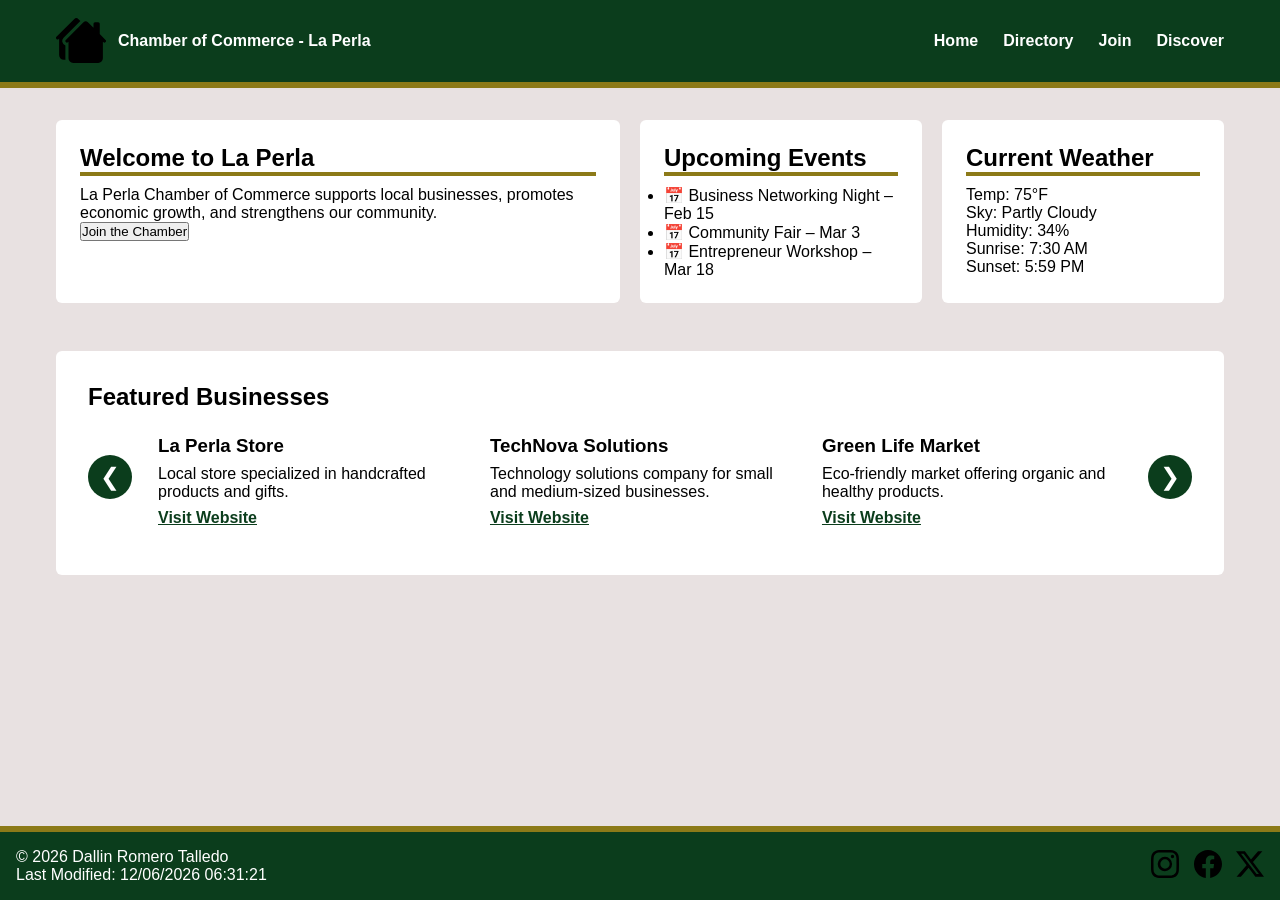
==== chamber/index.html @ d85afb42 "week03" ====
<!doctype html>
<html lang="en">
  <head>
    <meta charset="UTF-8" />
    <meta name="viewport" content="width=device-width, initial-scale=1.0" />
    <title>Chamber of Commerce - La Perla</title>

    <link rel="stylesheet" href="styles/directory.css" />
    <link rel="icon" href="images/icon.png" />

    <script src="scripts/menu.js" defer></script>
    <script src="scripts/carousel.js" defer></script>
    <script src="scripts/weather.js" defer></script>
    <script src="scripts/lastmodified.js" defer></script>
  </head>

  <body>
    <header class="site-header">
      <div class="header-content">
        <div class="logo">
          <img src="images/houses-fill.svg" alt="Logo" />
          <span>Chamber of Commerce - La Perla</span>
        </div>

        <button id="ham-btn" class="hamburger">&#9776;</button>

        <nav id="nav-menu" class="nav">
          <ul>
            <li><a href="#">Home</a></li>
            <li><a href="#">Directory</a></li>
            <li><a href="#">Join</a></li>
            <li><a href="#">Discover</a></li>
          </ul>
        </nav>
      </div>
    </header>

    <main class="container">
      <!-- DASHBOARD -->
      <section class="medium">
        <section>
          <h2>Welcome to La Perla</h2>
          <p>
            La Perla Chamber of Commerce supports local businesses, promotes
            economic growth, and strengthens our community.
          </p>
          <button class="cta">Join the Chamber</button>
        </section>

        <section>
          <h2>Upcoming Events</h2>
          <ul class="events">
            <li>📅 Business Networking Night – Feb 15</li>
            <li>📅 Community Fair – Mar 3</li>
            <li>📅 Entrepreneur Workshop – Mar 18</li>
          </ul>
        </section>

        <section>
          <h2>Current Weather</h2>
          <p id="temp">Temp: --</p>
          <p id="desc">Sky: --</p>
          <p id="humidity">Humidity: --</p>
          <p id="sunrise">Sunrise: --</p>
          <p id="sunset">Sunset: --</p>
        </section>
      </section>

      <!-- CAROUSEL -->
      <section class="carousel-section">
        <h2>Featured Businesses</h2>

        <div class="carousel-wrapper">
          <button class="carousel-btn" id="prevBtn">&#10094;</button>

          <div class="carousel-viewport">
            <div class="carousel-track" id="carouselTrack">
              <!-- cards creadas por JS -->
            </div>
          </div>

          <button class="carousel-btn" id="nextBtn">&#10095;</button>
        </div>
      </section>
    </main>

    <footer>
      <div>
        <p>© 2026 Dallin Romero Talledo</p>
        <p id="lastModified"></p>
      </div>

      <div class="social">
        <img src="images/instagram.svg" alt="Instagram" />
        <img src="images/facebook.svg" alt="Facebook" />
        <img src="images/twitter.svg" alt="Twitter" />
      </div>
    </footer>
  </body>
</html>
---- chamber/styles/directory.css ----
:root {
  --green-dark: #0b3d1c;
  --gold: #8c7a18;
  --bg-light: #e8e1e1;
}

* {
  margin: 0;
  padding: 0;
  box-sizing: border-box;
}

/* ===== BODY LAYOUT ===== */
body {
  font-family: Arial, Helvetica, sans-serif;
  background-color: var(--bg-light);
  min-height: 100vh;
  display: flex;
  flex-direction: column;
}

main {
  flex: 1;
}

/* ===== HEADER ===== */
.site-header {
  background-color: var(--green-dark);
  border-bottom: 6px solid var(--gold);
}

.header-content {
  max-width: 1200px;
  margin: auto;
  padding: 1rem;
  display: flex;
  justify-content: space-between;
  align-items: center;
  position: relative;
}

.logo {
  display: flex;
  align-items: center;
  gap: 12px;
  color: white;
  font-weight: bold;
}

.logo img {
  width: 50px;
}

/* ===== NAV ===== */
.nav ul {
  list-style: none;
  display: flex;
  gap: 25px;
}

.nav a {
  color: white;
  text-decoration: none;
  font-weight: bold;
}

.hamburger {
  display: none;
  font-size: 2rem;
  background: none;
  border: none;
  color: white;
  cursor: pointer;
}

/* ===== MAIN ===== */
.container {
  max-width: 1200px;
  margin: auto;
  padding: 2rem 1rem;
}

/* ===== DASHBOARD ===== */
.medium {
  display: grid;
  grid-template-columns: 2fr 1fr 1fr;
  gap: 20px;
}

.medium section {
  background: white;
  padding: 1.5rem;
  border-radius: 6px;
}

.medium h2 {
  border-bottom: 4px solid var(--gold);
  margin-bottom: 10px;
}

/* ===== WELCOME IMAGE PLACEHOLDER ===== */
.welcome-image {
  width: 100%;
  height: 160px;
  background-color: #ddd;
  border-radius: 6px;
  margin-bottom: 12px;

  display: flex;
  align-items: center;
  justify-content: center;
  color: #666;
  font-size: 0.9rem;
}

/* ===== CAROUSEL ===== */
.carousel-section {
  margin-top: 3rem;
  background: white;
  padding: 2rem;
  border-radius: 6px;
}

.carousel-wrapper {
  display: flex;
  align-items: center;
  gap: 10px;
}

.carousel-viewport {
  overflow: hidden;
  width: 100%;
}

.carousel-track {
  display: flex;
  transition: transform 0.6s ease;
}

/* Card wrapper (fixed size) */
.carousel-card {
  flex: 0 0 33.3333%;
  padding: 1rem;
}

/* Card content */
.carousel-card-inner {
  background: #f5f5f5;
  padding: 1rem;
  border-radius: 6px;
  text-align: center;
  min-height: 280px;
  animation: fadeUp 0.5s ease;
}

/* Image placeholder */
.carousel-card img {
  width: 100%;
  height: 100px;
  object-fit: contain;
  background: #ddd;
  border-radius: 4px;
  margin-bottom: 10px;
}

.carousel-card h3 {
  margin: 8px 0;
}

.carousel-card a {
  display: inline-block;
  margin-top: 8px;
  font-weight: bold;
  color: var(--green-dark);
}

/* Buttons */
.carousel-btn {
  background: var(--green-dark);
  color: white;
  border: none;
  font-size: 1.5rem;
  padding: 8px 12px;
  cursor: pointer;
  border-radius: 50%;
}

/* Animation */
@keyframes fadeUp {
  from {
    opacity: 0;
    transform: translateY(12px);
  }
  to {
    opacity: 1;
    transform: translateY(0);
  }
}

/* ===== FOOTER ===== */
footer {
  background: var(--green-dark);
  border-top: 6px solid var(--gold);
  color: white;
  padding: 1rem;
  display: flex;
  justify-content: space-between;
  align-items: center;
}

.social img {
  width: 28px;
  margin-left: 10px;
}

/* ===== MOBILE ===== */
@media (max-width: 768px) {
  .hamburger {
    display: block;
  }

  .nav {
    display: none;
    position: absolute;
    top: 90px;
    left: 0;
    width: 100%;
    background: var(--green-dark);
  }

  .nav.open {
    display: block;
  }

  .nav ul {
    flex-direction: column;
    text-align: center;
    padding: 1rem 0;
  }

  .medium {
    grid-template-columns: 1fr;
  }

  .carousel-card {
    flex: 0 0 100%;
  }
}
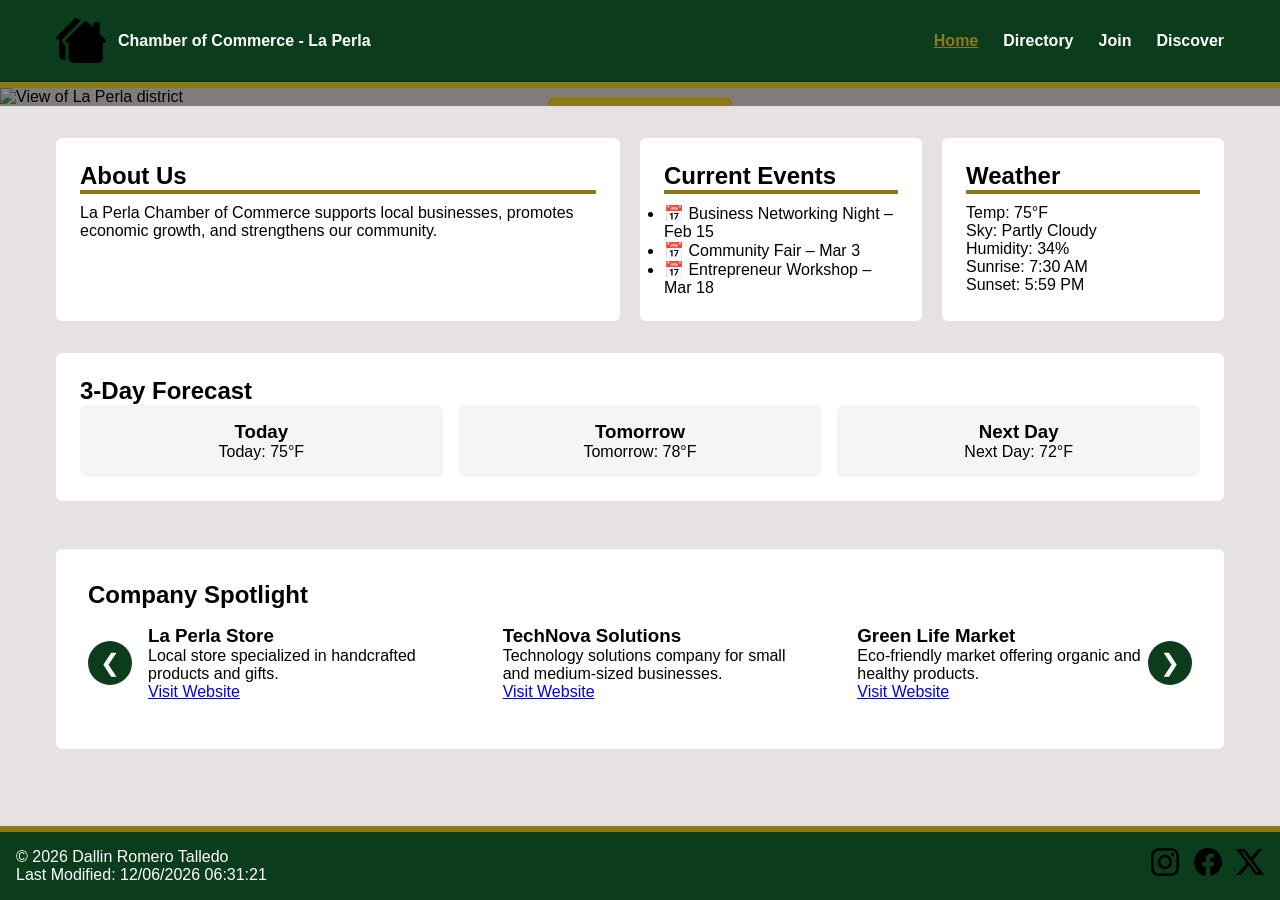
==== commit 157a425f: "week03" ====
--- a/chamber/index.html
+++ b/chamber/index.html
@@ -1,100 +1,136 @@
 <!doctype html>
 <html lang="en">
-  <head>
-    <meta charset="UTF-8" />
-    <meta name="viewport" content="width=device-width, initial-scale=1.0" />
-    <title>Chamber of Commerce - La Perla</title>
+<head>
+  <meta charset="UTF-8">
+  <meta name="viewport" content="width=device-width, initial-scale=1.0">
+  <title>Chamber of Commerce - La Perla</title>
 
-    <link rel="stylesheet" href="styles/directory.css" />
-    <link rel="icon" href="images/icon.png" />
+  <meta name="description" content="La Perla Chamber of Commerce supports local businesses, events, and community growth.">
+  <meta name="author" content="Dallin Romero Talledo">
 
-    <script src="scripts/menu.js" defer></script>
-    <script src="scripts/carousel.js" defer></script>
-    <script src="scripts/weather.js" defer></script>
-    <script src="scripts/lastmodified.js" defer></script>
-  </head>
+  <link rel="stylesheet" href="styles/directory.css">
+  <link rel="icon" href="images/icon.png">
 
-  <body>
-    <header class="site-header">
-      <div class="header-content">
-        <div class="logo">
-          <img src="images/houses-fill.svg" alt="Logo" />
-          <span>Chamber of Commerce - La Perla</span>
-        </div>
+  <script src="scripts/menu.js" defer></script>
+  <script src="scripts/weather.js" defer></script>
+  <script src="scripts/carousel.js" defer></script>
+  <script src="scripts/lastmodified.js" defer></script>
+</head>
 
-        <button id="ham-btn" class="hamburger">&#9776;</button>
+<body>
+<header class="site-header">
+  <div class="header-content">
+    <div class="logo">
+      <img src="images/houses-fill.svg" alt="Chamber logo">
+      <span>Chamber of Commerce - La Perla</span>
+    </div>
 
-        <nav id="nav-menu" class="nav">
-          <ul>
-            <li><a href="#">Home</a></li>
-            <li><a href="#">Directory</a></li>
-            <li><a href="#">Join</a></li>
-            <li><a href="#">Discover</a></li>
-          </ul>
-        </nav>
-      </div>
-    </header>
+    <button id="ham-btn" class="hamburger">&#9776;</button>
 
-    <main class="container">
-      <!-- DASHBOARD -->
-      <section class="medium">
-        <section>
-          <h2>Welcome to La Perla</h2>
-          <p>
-            La Perla Chamber of Commerce supports local businesses, promotes
-            economic growth, and strengthens our community.
-          </p>
-          <button class="cta">Join the Chamber</button>
-        </section>
+    <nav id="nav-menu" class="nav">
+      <ul>
+        <li><a href="#" class="active">Home</a></li>
+        <li><a href="#">Directory</a></li>
+        <li><a href="#">Join</a></li>
+        <li><a href="#">Discover</a></li>
+      </ul>
+    </nav>
+  </div>
+</header>
 
-        <section>
-          <h2>Upcoming Events</h2>
-          <ul class="events">
-            <li>📅 Business Networking Night – Feb 15</li>
-            <li>📅 Community Fair – Mar 3</li>
-            <li>📅 Entrepreneur Workshop – Mar 18</li>
-          </ul>
-        </section>
+<!-- HERO -->
+<section class="hero">
+  <img src="images/la-perla.jpg"
+       alt="View of La Perla district"
+       class="hero-img"
+       loading="lazy">
+  <div class="hero-content">
+    <h1>Welcome to La Perla</h1>
+    <a href="#" class="hero-cta">Join the Chamber</a>
+  </div>
+</section>
 
-        <section>
-          <h2>Current Weather</h2>
-          <p id="temp">Temp: --</p>
-          <p id="desc">Sky: --</p>
-          <p id="humidity">Humidity: --</p>
-          <p id="sunrise">Sunrise: --</p>
-          <p id="sunset">Sunset: --</p>
-        </section>
-      </section>
+<main class="container">
 
-      <!-- CAROUSEL -->
-      <section class="carousel-section">
-        <h2>Featured Businesses</h2>
+  <!-- TOP GRID -->
+  <section class="medium">
+    <section>
+      <h2>About Us</h2>
+      <p>
+        La Perla Chamber of Commerce supports local businesses,
+        promotes economic growth, and strengthens our community.
+      </p>
+    </section>
 
-        <div class="carousel-wrapper">
-          <button class="carousel-btn" id="prevBtn">&#10094;</button>
+    <section>
+      <h2>Current Events</h2>
+      <ul class="events">
+        <li>📅 Business Networking Night – Feb 15</li>
+        <li>📅 Community Fair – Mar 3</li>
+        <li>📅 Entrepreneur Workshop – Mar 18</li>
+      </ul>
+    </section>
 
-          <div class="carousel-viewport">
-            <div class="carousel-track" id="carouselTrack">
-              <!-- cards creadas por JS -->
-            </div>
-          </div>
+    <section>
+      <h2>Weather</h2>
+      <p id="temp">Temp: --</p>
+      <p id="desc">Sky: --</p>
+      <p id="humidity">Humidity: --</p>
+      <p id="sunrise">Sunrise: --</p>
+      <p id="sunset">Sunset: --</p>
+    </section>
+  </section>
 
-          <button class="carousel-btn" id="nextBtn">&#10095;</button>
-        </div>
-      </section>
-    </main>
+  <!-- FORECAST RECTANGLE -->
+  <section class="forecast-box">
+    <h2>3-Day Forecast</h2>
 
-    <footer>
-      <div>
-        <p>© 2026 Dallin Romero Talledo</p>
-        <p id="lastModified"></p>
+    <div class="forecast-grid">
+      <div class="forecast-day">
+        <h3>Today</h3>
+        <p id="today"></p>
       </div>
 
-      <div class="social">
-        <img src="images/instagram.svg" alt="Instagram" />
-        <img src="images/facebook.svg" alt="Facebook" />
-        <img src="images/twitter.svg" alt="Twitter" />
+      <div class="forecast-day">
+        <h3>Tomorrow</h3>
+        <p id="tomorrow"></p>
       </div>
-    </footer>
-  </body>
+
+      <div class="forecast-day">
+        <h3>Next Day</h3>
+        <p id="day2"></p>
+      </div>
+    </div>
+  </section>
+
+  <!-- COMPANY SPOTLIGHT -->
+  <section class="carousel-section">
+    <h2>Company Spotlight</h2>
+
+    <div class="carousel-wrapper">
+      <button class="carousel-btn" id="prevBtn">&#10094;</button>
+
+      <div class="carousel-viewport">
+        <div class="carousel-track" id="carouselTrack"></div>
+      </div>
+
+      <button class="carousel-btn" id="nextBtn">&#10095;</button>
+    </div>
+  </section>
+
+</main>
+
+<footer>
+  <div>
+    <p>© 2026 Dallin Romero Talledo</p>
+    <p id="lastModified"></p>
+  </div>
+
+  <div class="social">
+    <img src="images/instagram.svg" alt="Instagram">
+    <img src="images/facebook.svg" alt="Facebook">
+    <img src="images/twitter.svg" alt="Twitter">
+  </div>
+</footer>
+</body>
 </html>
--- a/chamber/styles/directory.css
+++ b/chamber/styles/directory.css
@@ -10,7 +10,6 @@
   box-sizing: border-box;
 }
 
-/* ===== BODY LAYOUT ===== */
 body {
   font-family: Arial, Helvetica, sans-serif;
   background-color: var(--bg-light);
@@ -23,7 +22,7 @@
   flex: 1;
 }
 
-/* ===== HEADER ===== */
+/* HEADER */
 .site-header {
   background-color: var(--green-dark);
   border-bottom: 6px solid var(--gold);
@@ -36,7 +35,6 @@
   display: flex;
   justify-content: space-between;
   align-items: center;
-  position: relative;
 }
 
 .logo {
@@ -51,7 +49,7 @@
   width: 50px;
 }
 
-/* ===== NAV ===== */
+/* NAV */
 .nav ul {
   list-style: none;
   display: flex;
@@ -62,6 +60,11 @@
   color: white;
   text-decoration: none;
   font-weight: bold;
+}
+
+.nav a.active {
+  color: var(--gold);
+  text-decoration: underline;
 }
 
 .hamburger {
@@ -70,17 +73,50 @@
   background: none;
   border: none;
   color: white;
-  cursor: pointer;
-}
-
-/* ===== MAIN ===== */
+}
+
+/* HERO */
+.hero {
+  position: relative;
+  width: 100%;
+  max-height: 420px;
+  overflow: hidden;
+}
+
+.hero-img {
+  width: 100%;
+  height: 420px;
+  object-fit: cover;
+}
+
+.hero-content {
+  position: absolute;
+  inset: 0;
+  background: rgba(0, 0, 0, 0.45);
+  display: flex;
+  flex-direction: column;
+  justify-content: center;
+  align-items: center;
+  color: white;
+}
+
+.hero-cta {
+  margin-top: 1rem;
+  padding: 0.8rem 1.5rem;
+  background: var(--gold);
+  color: black;
+  text-decoration: none;
+  font-weight: bold;
+  border-radius: 6px;
+}
+
+/* MAIN */
 .container {
   max-width: 1200px;
   margin: auto;
   padding: 2rem 1rem;
 }
 
-/* ===== DASHBOARD ===== */
 .medium {
   display: grid;
   grid-template-columns: 2fr 1fr 1fr;
@@ -98,22 +134,28 @@
   margin-bottom: 10px;
 }
 
-/* ===== WELCOME IMAGE PLACEHOLDER ===== */
-.welcome-image {
-  width: 100%;
-  height: 160px;
-  background-color: #ddd;
-  border-radius: 6px;
-  margin-bottom: 12px;
-
-  display: flex;
-  align-items: center;
-  justify-content: center;
-  color: #666;
-  font-size: 0.9rem;
-}
-
-/* ===== CAROUSEL ===== */
+/* FORECAST BOX */
+.forecast-box {
+  margin-top: 2rem;
+  background: white;
+  padding: 1.5rem;
+  border-radius: 6px;
+}
+
+.forecast-grid {
+  display: grid;
+  grid-template-columns: repeat(3, 1fr);
+  gap: 1rem;
+}
+
+.forecast-day {
+  background: #f5f5f5;
+  padding: 1rem;
+  border-radius: 6px;
+  text-align: center;
+}
+
+/* CAROUSEL */
 .carousel-section {
   margin-top: 3rem;
   background: white;
@@ -124,7 +166,6 @@
 .carousel-wrapper {
   display: flex;
   align-items: center;
-  gap: 10px;
 }
 
 .carousel-viewport {
@@ -134,70 +175,38 @@
 
 .carousel-track {
   display: flex;
-  transition: transform 0.6s ease;
-}
-
-/* Card wrapper (fixed size) */
+  width: 100%;
+  gap: 1rem;
+}
+
 .carousel-card {
   flex: 0 0 33.3333%;
   padding: 1rem;
 }
 
-/* Card content */
 .carousel-card-inner {
   background: #f5f5f5;
   padding: 1rem;
   border-radius: 6px;
   text-align: center;
-  min-height: 280px;
-  animation: fadeUp 0.5s ease;
-}
-
-/* Image placeholder */
+}
+
 .carousel-card img {
   width: 100%;
   height: 100px;
   object-fit: contain;
-  background: #ddd;
-  border-radius: 4px;
-  margin-bottom: 10px;
-}
-
-.carousel-card h3 {
-  margin: 8px 0;
-}
-
-.carousel-card a {
-  display: inline-block;
-  margin-top: 8px;
-  font-weight: bold;
-  color: var(--green-dark);
-}
-
-/* Buttons */
+}
+
 .carousel-btn {
   background: var(--green-dark);
   color: white;
   border: none;
   font-size: 1.5rem;
   padding: 8px 12px;
-  cursor: pointer;
   border-radius: 50%;
 }
 
-/* Animation */
-@keyframes fadeUp {
-  from {
-    opacity: 0;
-    transform: translateY(12px);
-  }
-  to {
-    opacity: 1;
-    transform: translateY(0);
-  }
-}
-
-/* ===== FOOTER ===== */
+/* FOOTER */
 footer {
   background: var(--green-dark);
   border-top: 6px solid var(--gold);
@@ -205,7 +214,6 @@
   padding: 1rem;
   display: flex;
   justify-content: space-between;
-  align-items: center;
 }
 
 .social img {
@@ -213,7 +221,7 @@
   margin-left: 10px;
 }
 
-/* ===== MOBILE ===== */
+/* MOBILE */
 @media (max-width: 768px) {
   .hamburger {
     display: block;
@@ -222,10 +230,10 @@
   .nav {
     display: none;
     position: absolute;
-    top: 90px;
-    left: 0;
     width: 100%;
     background: var(--green-dark);
+    top: 80px;
+    left: 0;
   }
 
   .nav.open {
@@ -235,10 +243,11 @@
   .nav ul {
     flex-direction: column;
     text-align: center;
-    padding: 1rem 0;
-  }
-
-  .medium {
+    padding: 1rem;
+  }
+
+  .medium,
+  .forecast-grid {
     grid-template-columns: 1fr;
   }
 
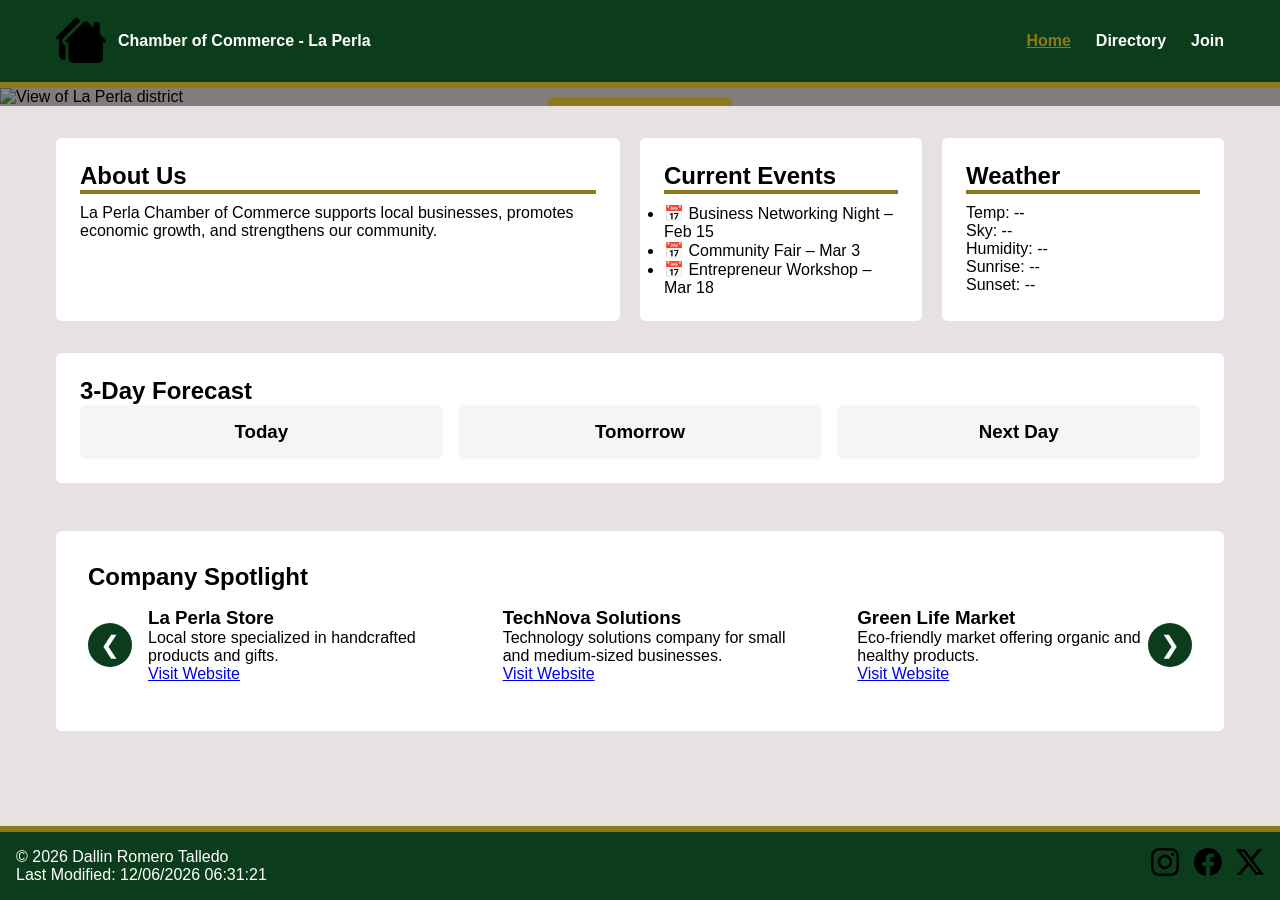
==== commit 34539663: "W04 Assignment: Chamber Join Page" ====
--- a/chamber/index.html
+++ b/chamber/index.html
@@ -29,10 +29,9 @@
 
     <nav id="nav-menu" class="nav">
       <ul>
-        <li><a href="#" class="active">Home</a></li>
-        <li><a href="#">Directory</a></li>
-        <li><a href="#">Join</a></li>
-        <li><a href="#">Discover</a></li>
+        <li><a href="index.html" class="active">Home</a></li>
+        <li><a href="directory.html">Directory</a></li>
+        <li><a href="join.html">Join</a></li>
       </ul>
     </nav>
   </div>
@@ -46,7 +45,7 @@
        loading="lazy">
   <div class="hero-content">
     <h1>Welcome to La Perla</h1>
-    <a href="#" class="hero-cta">Join the Chamber</a>
+    <a href="join.html" class="hero-cta">Join the Chamber</a>
   </div>
 </section>
 
--- a/chamber/styles/directory.css
+++ b/chamber/styles/directory.css
@@ -26,6 +26,7 @@
 .site-header {
   background-color: var(--green-dark);
   border-bottom: 6px solid var(--gold);
+  position: relative; /* 🔥 CLAVE PARA MENÚ MÓVIL */
 }
 
 .header-content {
@@ -134,7 +135,7 @@
   margin-bottom: 10px;
 }
 
-/* FORECAST BOX */
+/* FORECAST */
 .forecast-box {
   margin-top: 2rem;
   background: white;
@@ -225,6 +226,7 @@
 @media (max-width: 768px) {
   .hamburger {
     display: block;
+    cursor: pointer;
   }
 
   .nav {
@@ -232,8 +234,9 @@
     position: absolute;
     width: 100%;
     background: var(--green-dark);
-    top: 80px;
+    top: 100%;
     left: 0;
+    z-index: 1000;
   }
 
   .nav.open {
@@ -243,7 +246,13 @@
   .nav ul {
     flex-direction: column;
     text-align: center;
-    padding: 1rem;
+    padding: 1rem 0;
+    gap: 0;
+  }
+
+  .nav li {
+    padding: 1rem 0;
+    border-top: 1px solid rgba(255,255,255,0.2);
   }
 
   .medium,
@@ -255,3 +264,347 @@
     flex: 0 0 100%;
   }
 }
+
+/* ===== JOIN PAGE MAIN ONLY ===== */
+.container2 {
+  max-width: 1200px;
+  margin: 3rem auto;
+  padding: 2rem;
+  display: grid;
+  gap: 2rem;
+}
+
+.container2 h1 {
+  text-align: center;
+  color: #0b3d1c;
+  font-size: 2.2rem;
+}
+
+/* ===== FORM + CARDS LAYOUT ===== */
+.container2 .join-container {
+  display: grid;
+  gap: 2rem;
+}
+
+/* Desktop layout */
+@media (min-width: 900px) {
+  .container2 .join-container {
+    grid-template-columns: 1.2fr 1fr;
+    align-items: start;
+  }
+}
+
+/* ===== FORM ===== */
+.container2 form {
+  background-color: #ffffff;
+  padding: 2rem;
+  border-radius: 12px;
+  box-shadow: 0 10px 25px rgba(0, 0, 0, 0.08);
+  display: grid;
+  gap: 1.2rem;
+}
+
+.container2 form label {
+  display: flex;
+  flex-direction: column;
+  font-weight: 600;
+  font-size: 0.9rem;
+  color: #333;
+}
+
+.container2 form input,
+.container2 form select,
+.container2 form textarea {
+  margin-top: 0.4rem;
+  padding: 0.6rem 0.7rem;
+  border-radius: 6px;
+  border: 1px solid #ccc;
+  font-size: 0.9rem;
+}
+
+.container2 form textarea {
+  resize: vertical;
+  min-height: 100px;
+}
+
+.container2 form input:focus,
+.container2 form select:focus,
+.container2 form textarea:focus {
+  outline: none;
+  border-color: #0b3d1c;
+}
+
+/* Submit button */
+.container2 form input[type="submit"] {
+  background-color: #0b3d1c;
+  color: #fff;
+  border: none;
+  padding: 0.8rem;
+  border-radius: 6px;
+  cursor: pointer;
+  font-size: 1rem;
+  transition: background-color 0.3s ease;
+}
+
+.container2 form input[type="submit"]:hover {
+  background-color: #145c2e;
+}
+
+/* ===== MEMBERSHIP CARDS ===== */
+.container2 .membership-cards {
+  display: grid;
+  gap: 1.5rem;
+}
+
+/* Card */
+.container2 .card {
+  background-color: #ffffff;
+  padding: 1.5rem;
+  border-radius: 12px;
+  box-shadow: 0 8px 20px rgba(0, 0, 0, 0.08);
+  text-align: center;
+  animation: fadeUp 0.8s ease forwards;
+  opacity: 0;
+}
+
+/* stagger animation */
+.container2 .card:nth-child(1) { animation-delay: 0.1s; }
+.container2 .card:nth-child(2) { animation-delay: 0.25s; }
+.container2 .card:nth-child(3) { animation-delay: 0.4s; }
+.container2 .card:nth-child(4) { animation-delay: 0.55s; }
+
+.container2 .card h2 {
+  color: #8c7a18;
+  margin-bottom: 0.6rem;
+}
+
+.container2 .card a {
+  display: inline-block;
+  margin-top: 0.8rem;
+  color: #0b3d1c;
+  font-weight: bold;
+  text-decoration: none;
+}
+
+.container2 .card a:hover {
+  text-decoration: underline;
+}
+
+/* ===== MODALS ===== */
+.container2 dialog {
+  border: none;
+  border-radius: 12px;
+  padding: 2rem;
+  max-width: 400px;
+  box-shadow: 0 20px 40px rgba(0, 0, 0, 0.25);
+}
+
+.container2 dialog::backdrop {
+  background: rgba(0, 0, 0, 0.5);
+}
+
+.container2 dialog button {
+  margin-top: 1.5rem;
+  padding: 0.6rem 1rem;
+  background-color: #0b3d1c;
+  color: #fff;
+  border: none;
+  border-radius: 6px;
+  cursor: pointer;
+}
+
+/* ===== ANIMATION ===== */
+@keyframes fadeUp {
+  from {
+    opacity: 0;
+    transform: translateY(20px);
+  }
+  to {
+    opacity: 1;
+    transform: translateY(0);
+  }
+}
+
+/* ===== CENTER MODAL DIALOG ===== */
+.container2 dialog[open] {
+  position: fixed;
+  top: 50%;
+  left: 50%;
+  transform: translate(-50%, -50%);
+}
+
+
+/* ===== DIRECTORY GALLERY MAIN ===== */
+.container3 {
+  max-width: 1200px;
+  margin: 3rem auto;
+  padding: 2rem;
+}
+
+.container3 h1 {
+  text-align: center;
+  margin-bottom: 2rem;
+  color: #0b3d1c;
+}
+
+.container3 .gallery {
+  display: grid;
+  gap: 2rem;
+}
+
+@media (min-width: 700px) {
+  .container3 .gallery {
+    grid-template-columns: repeat(auto-fit, minmax(260px, 1fr));
+  }
+}
+
+.container3 .member-card {
+  background: #fff;
+  border-radius: 12px;
+  padding: 1.5rem;
+  box-shadow: 0 8px 20px rgba(0,0,0,0.08);
+  text-align: center;
+}
+
+.container3 .image-box {
+  width: 100%;
+  height: 160px;
+  background: #eaeaea;
+  border-radius: 8px;
+  overflow: hidden;
+  margin-bottom: 1rem;
+}
+
+.container3 .image-box img {
+  width: 100%;
+  height: 100%;
+  object-fit: cover;
+}
+
+.container3 .member-card h2 {
+  color: #8c7a18;
+  margin-bottom: 0.3rem;
+}
+
+.container3 .level {
+  font-weight: bold;
+  color: #0b3d1c;
+  margin-bottom: 0.5rem;
+}
+
+.container3 .member-card a {
+  display: inline-block;
+  margin-top: 0.8rem;
+  color: #0b3d1c;
+  font-weight: bold;
+  text-decoration: none;
+}
+
+.container3 .member-card a:hover {
+  text-decoration: underline;
+}
+/* ===== DIRECTORY GALLERY MAIN ===== */
+.container3 {
+  max-width: 1200px;
+  margin: 3rem auto;
+  padding: 2rem;
+}
+
+.container3 h1 {
+  text-align: center;
+  margin-bottom: 2rem;
+  color: #0b3d1c;
+}
+
+.container3 .gallery {
+  display: grid;
+  gap: 2rem;
+  grid-template-columns: 1fr;
+}
+
+@media (min-width: 700px) {
+  .container3 .gallery {
+    grid-template-columns: repeat(3, 1fr);
+  }
+}
+
+.container3 .member-card {
+  background: #fff;
+  border-radius: 12px;
+  padding: 1.5rem;
+  box-shadow: 0 8px 20px rgba(0,0,0,0.08);
+  text-align: center;
+}
+
+.container3 .image-box {
+  width: 100%;
+  height: 160px;
+  background: #eaeaea;
+  border-radius: 8px;
+  overflow: hidden;
+  margin-bottom: 1rem;
+}
+
+.container3 .image-box img {
+  width: 100%;
+  height: 100%;
+  object-fit: cover;
+}
+
+.container3 .member-card h2 {
+  color: #8c7a18;
+  margin-bottom: 0.3rem;
+}
+
+.container3 .level {
+  font-weight: bold;
+  color: #0b3d1c;
+  margin-bottom: 0.5rem;
+}
+
+.container3 .member-card a {
+  display: inline-block;
+  margin-top: 0.8rem;
+  color: #0b3d1c;
+  font-weight: bold;
+  text-decoration: none;
+}
+
+.container3 .member-card a:hover {
+  text-decoration: underline;
+}
+
+/* ===== THANK YOU MAIN ===== */
+
+.thankyou-main {
+  min-height: 80vh;
+  background-image: url("../images/la-perla.jpg");
+  background-size: cover;
+  background-position: center;
+  background-repeat: no-repeat;
+
+  display: flex;
+  align-items: center;
+  justify-content: center;
+  padding: 2rem;
+}
+
+.thankyou-box {
+  background-color: rgba(255, 255, 255, 0.92);
+  padding: 3rem 2.5rem;
+  border-radius: 14px;
+  max-width: 500px;
+  text-align: center;
+  box-shadow: 0 15px 40px rgba(0, 0, 0, 0.25);
+}
+
+.thankyou-box h1 {
+  color: #0b3d1c;
+  margin-bottom: 1rem;
+  font-size: 2rem;
+}
+
+.thankyou-box p {
+  font-size: 1.1rem;
+  color: #333;
+}
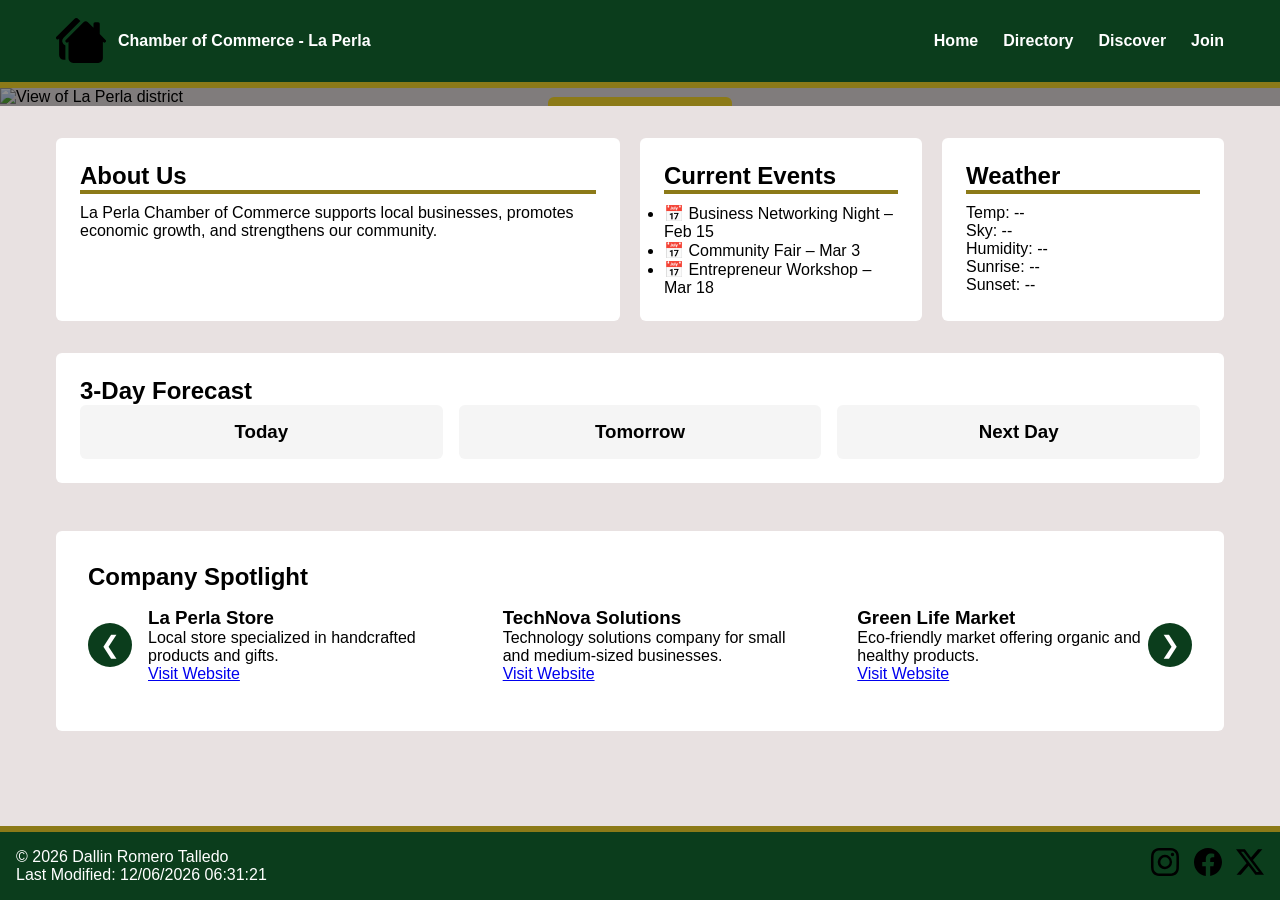
==== commit d84d8bde: "week 05" ====
--- a/chamber/index.html
+++ b/chamber/index.html
@@ -29,8 +29,9 @@
 
     <nav id="nav-menu" class="nav">
       <ul>
-        <li><a href="index.html" class="active">Home</a></li>
+        <li><a href="index.html">Home</a></li>
         <li><a href="directory.html">Directory</a></li>
+         <li><a href="discover.html">Discover</a></li>
         <li><a href="join.html">Join</a></li>
       </ul>
     </nav>
--- a/chamber/styles/directory.css
+++ b/chamber/styles/directory.css
@@ -607,4 +607,98 @@
 .thankyou-box p {
   font-size: 1.1rem;
   color: #333;
-}+}
+
+/* ===== DISCOVER PAGE ===== */
+
+.discover-container {
+  max-width: 1200px;
+  margin: 3rem auto;
+  padding: 2rem;
+}
+
+#visit-message {
+  background: white;
+  padding: 1rem;
+  border-radius: 8px;
+  margin-bottom: 2rem;
+  text-align: center;
+  font-weight: bold;
+  box-shadow: 0 6px 15px rgba(0,0,0,0.08);
+}
+
+/* Grid container */
+#cards-container {
+  display: grid;
+  gap: 2rem;
+}
+
+/* Card */
+#cards-container section {
+  background: #fff;
+  padding: 1.5rem;
+  border-radius: 12px;
+  box-shadow: 0 8px 20px rgba(0,0,0,0.08);
+}
+
+/* Title */
+#cards-container h2 {
+  color: #8c7a18;
+  margin-bottom: 0.8rem;
+}
+
+/* Image */
+#cards-container figure {
+  margin-bottom: 1rem;
+}
+
+#cards-container img {
+  width: 100%;
+  height: 200px;
+  object-fit: cover;
+  border-radius: 8px;
+  transition: transform 0.3s ease;
+}
+
+/* Hover SOLO en pantallas medianas y grandes */
+@media (min-width: 768px) {
+  #cards-container img:hover {
+    transform: scale(1.05);
+  }
+}
+
+/* Address */
+#cards-container address {
+  font-style: normal;
+  font-weight: bold;
+  margin-bottom: 0.5rem;
+  color: #0b3d1c;
+}
+
+/* Button */
+#cards-container button {
+  margin-top: 1rem;
+  padding: 0.6rem 1rem;
+  background: var(--green-dark);
+  color: white;
+  border: none;
+  border-radius: 6px;
+  cursor: pointer;
+}
+
+#cards-container button:hover {
+  background: #145c2e;
+}
+
+/* Responsive Grid */
+@media (min-width: 700px) {
+  #cards-container {
+    grid-template-columns: repeat(2, 1fr);
+  }
+}
+
+@media (min-width: 1025px) {
+  #cards-container {
+    grid-template-columns: repeat(3, 1fr);
+  }
+}
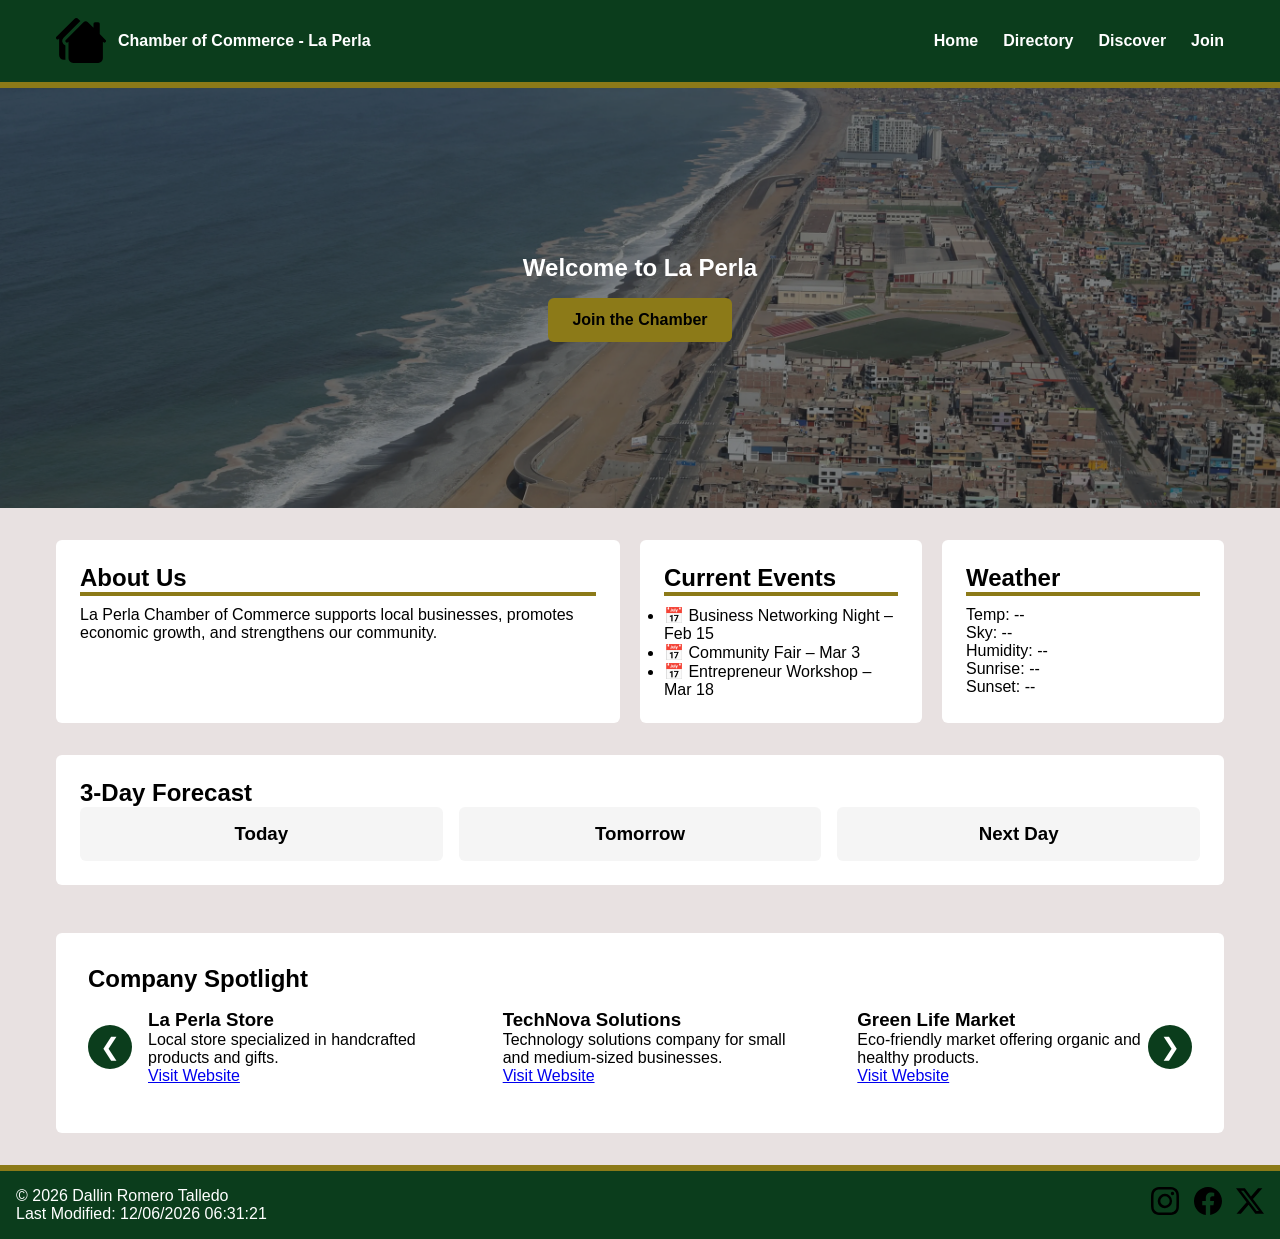
==== commit 780520bf: "final project" ====
--- a/chamber/index.html
+++ b/chamber/index.html
@@ -1,136 +1,139 @@
 <!doctype html>
 <html lang="en">
-<head>
-  <meta charset="UTF-8">
-  <meta name="viewport" content="width=device-width, initial-scale=1.0">
-  <title>Chamber of Commerce - La Perla</title>
+  <head>
+    <meta charset="UTF-8" />
+    <meta name="viewport" content="width=device-width, initial-scale=1.0" />
+    <title>Chamber of Commerce - La Perla</title>
 
-  <meta name="description" content="La Perla Chamber of Commerce supports local businesses, events, and community growth.">
-  <meta name="author" content="Dallin Romero Talledo">
+    <meta
+      name="description"
+      content="La Perla Chamber of Commerce supports local businesses, events, and community growth."
+    />
+    <meta name="author" content="Dallin Romero Talledo" />
 
-  <link rel="stylesheet" href="styles/directory.css">
-  <link rel="icon" href="images/icon.png">
+    <link rel="stylesheet" href="styles/directory.css" />
+    <link rel="icon" href="images/icon.png" />
 
-  <script src="scripts/menu.js" defer></script>
-  <script src="scripts/weather.js" defer></script>
-  <script src="scripts/carousel.js" defer></script>
-  <script src="scripts/lastmodified.js" defer></script>
-</head>
+    <script src="scripts/menu.js" defer></script>
+    <script src="scripts/weather.js" defer></script>
+    <script src="scripts/carousel.js" defer></script>
+    <script src="scripts/lastmodified.js" defer></script>
+  </head>
 
-<body>
-<header class="site-header">
-  <div class="header-content">
-    <div class="logo">
-      <img src="images/houses-fill.svg" alt="Chamber logo">
-      <span>Chamber of Commerce - La Perla</span>
-    </div>
+  <body>
+    <header class="site-header">
+      <div class="header-content">
+        <div class="logo">
+          <img src="images/houses-fill.svg" alt="Chamber logo" />
+          <span>Chamber of Commerce - La Perla</span>
+        </div>
 
-    <button id="ham-btn" class="hamburger">&#9776;</button>
+        <button id="ham-btn" class="hamburger">&#9776;</button>
 
-    <nav id="nav-menu" class="nav">
-      <ul>
-        <li><a href="index.html">Home</a></li>
-        <li><a href="directory.html">Directory</a></li>
-         <li><a href="discover.html">Discover</a></li>
-        <li><a href="join.html">Join</a></li>
-      </ul>
-    </nav>
-  </div>
-</header>
+        <nav id="nav-menu" class="nav">
+          <ul>
+            <li><a href="index.html">Home</a></li>
+            <li><a href="directory.html">Directory</a></li>
+            <li><a href="discover.html">Discover</a></li>
+            <li><a href="join.html">Join</a></li>
+          </ul>
+        </nav>
+      </div>
+    </header>
 
-<!-- HERO -->
-<section class="hero">
-  <img src="images/la-perla.jpg"
-       alt="View of La Perla district"
-       class="hero-img"
-       loading="lazy">
-  <div class="hero-content">
-    <h1>Welcome to La Perla</h1>
-    <a href="join.html" class="hero-cta">Join the Chamber</a>
-  </div>
-</section>
-
-<main class="container">
-
-  <!-- TOP GRID -->
-  <section class="medium">
-    <section>
-      <h2>About Us</h2>
-      <p>
-        La Perla Chamber of Commerce supports local businesses,
-        promotes economic growth, and strengthens our community.
-      </p>
+    <!-- HERO -->
+    <section class="hero">
+      <img
+        src="images/la-perla.webp"
+        alt="View of La Perla district"
+        class="hero-img"
+        loading="lazy"
+      />
+      <div class="hero-content">
+        <h1>Welcome to La Perla</h1>
+        <a href="join.html" class="hero-cta">Join the Chamber</a>
+      </div>
     </section>
 
-    <section>
-      <h2>Current Events</h2>
-      <ul class="events">
-        <li>📅 Business Networking Night – Feb 15</li>
-        <li>📅 Community Fair – Mar 3</li>
-        <li>📅 Entrepreneur Workshop – Mar 18</li>
-      </ul>
-    </section>
+    <main class="container">
+      <!-- TOP GRID -->
+      <section class="medium">
+        <section>
+          <h2>About Us</h2>
+          <p>
+            La Perla Chamber of Commerce supports local businesses, promotes
+            economic growth, and strengthens our community.
+          </p>
+        </section>
 
-    <section>
-      <h2>Weather</h2>
-      <p id="temp">Temp: --</p>
-      <p id="desc">Sky: --</p>
-      <p id="humidity">Humidity: --</p>
-      <p id="sunrise">Sunrise: --</p>
-      <p id="sunset">Sunset: --</p>
-    </section>
-  </section>
+        <section>
+          <h2>Current Events</h2>
+          <ul class="events">
+            <li>📅 Business Networking Night – Feb 15</li>
+            <li>📅 Community Fair – Mar 3</li>
+            <li>📅 Entrepreneur Workshop – Mar 18</li>
+          </ul>
+        </section>
 
-  <!-- FORECAST RECTANGLE -->
-  <section class="forecast-box">
-    <h2>3-Day Forecast</h2>
+        <section>
+          <h2>Weather</h2>
+          <p id="temp">Temp: --</p>
+          <p id="desc">Sky: --</p>
+          <p id="humidity">Humidity: --</p>
+          <p id="sunrise">Sunrise: --</p>
+          <p id="sunset">Sunset: --</p>
+        </section>
+      </section>
 
-    <div class="forecast-grid">
-      <div class="forecast-day">
-        <h3>Today</h3>
-        <p id="today"></p>
+      <!-- FORECAST RECTANGLE -->
+      <section class="forecast-box">
+        <h2>3-Day Forecast</h2>
+
+        <div class="forecast-grid">
+          <div class="forecast-day">
+            <h3>Today</h3>
+            <p id="today"></p>
+          </div>
+
+          <div class="forecast-day">
+            <h3>Tomorrow</h3>
+            <p id="tomorrow"></p>
+          </div>
+
+          <div class="forecast-day">
+            <h3>Next Day</h3>
+            <p id="day2"></p>
+          </div>
+        </div>
+      </section>
+
+      <!-- COMPANY SPOTLIGHT -->
+      <section class="carousel-section">
+        <h2>Company Spotlight</h2>
+
+        <div class="carousel-wrapper">
+          <button class="carousel-btn" id="prevBtn">&#10094;</button>
+
+          <div class="carousel-viewport">
+            <div class="carousel-track" id="carouselTrack"></div>
+          </div>
+
+          <button class="carousel-btn" id="nextBtn">&#10095;</button>
+        </div>
+      </section>
+    </main>
+
+    <footer>
+      <div>
+        <p>© 2026 Dallin Romero Talledo</p>
+        <p id="lastModified"></p>
       </div>
 
-      <div class="forecast-day">
-        <h3>Tomorrow</h3>
-        <p id="tomorrow"></p>
+      <div class="social">
+        <img src="images/instagram.svg" alt="Instagram" />
+        <img src="images/facebook.svg" alt="Facebook" />
+        <img src="images/twitter.svg" alt="Twitter" />
       </div>
-
-      <div class="forecast-day">
-        <h3>Next Day</h3>
-        <p id="day2"></p>
-      </div>
-    </div>
-  </section>
-
-  <!-- COMPANY SPOTLIGHT -->
-  <section class="carousel-section">
-    <h2>Company Spotlight</h2>
-
-    <div class="carousel-wrapper">
-      <button class="carousel-btn" id="prevBtn">&#10094;</button>
-
-      <div class="carousel-viewport">
-        <div class="carousel-track" id="carouselTrack"></div>
-      </div>
-
-      <button class="carousel-btn" id="nextBtn">&#10095;</button>
-    </div>
-  </section>
-
-</main>
-
-<footer>
-  <div>
-    <p>© 2026 Dallin Romero Talledo</p>
-    <p id="lastModified"></p>
-  </div>
-
-  <div class="social">
-    <img src="images/instagram.svg" alt="Instagram">
-    <img src="images/facebook.svg" alt="Facebook">
-    <img src="images/twitter.svg" alt="Twitter">
-  </div>
-</footer>
-</body>
+    </footer>
+  </body>
 </html>
